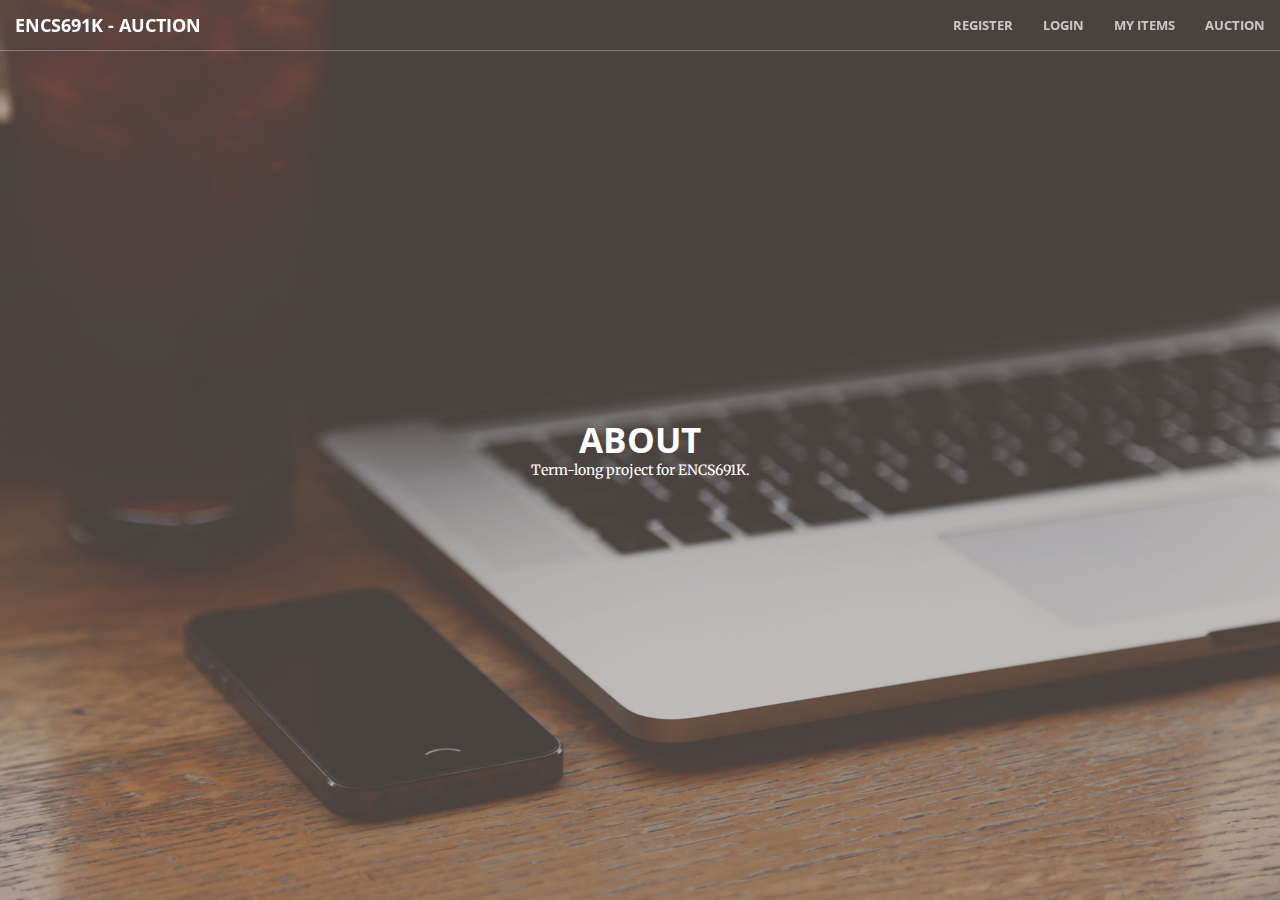
==== auction/AuctionService/WebContent/index.html @ db0f1461 "AuctionService init commit" ====
<!DOCTYPE html>
<html lang="en">

<head>

<meta charset="utf-8">
<meta http-equiv="X-UA-Compatible" content="IE=edge">
<meta name="viewport" content="width=device-width, initial-scale=1">
<meta name="description" content="">
<meta name="author" content="">

<title>ENCS691K - Auction</title>

<!-- Bootstrap Core CSS -->
<link rel="stylesheet" href="css/bootstrap.min.css" type="text/css">

<!-- Custom Fonts -->
<link
	href='http://fonts.googleapis.com/css?family=Open+Sans:300italic,400italic,600italic,700italic,800italic,400,300,600,700,800'
	rel='stylesheet' type='text/css'>
<link
	href='http://fonts.googleapis.com/css?family=Merriweather:400,300,300italic,400italic,700,700italic,900,900italic'
	rel='stylesheet' type='text/css'>
<link rel="stylesheet" href="font-awesome/css/font-awesome.min.css"
	type="text/css">

<!-- Plugin CSS -->
<link rel="stylesheet" href="css/animate.min.css" type="text/css">

<!-- Custom CSS -->
<link rel="stylesheet" href="css/creative.css" type="text/css">

<!-- Style -->
<link rel="stylesheet" href="css/style.css" type="text/css">

<!-- HTML5 Shim and Respond.js IE8 support of HTML5 elements and media queries -->
<!-- WARNING: Respond.js doesn't work if you view the page via file:// -->
<!--[if lt IE 9]>
        <script src="https://oss.maxcdn.com/libs/html5shiv/3.7.0/html5shiv.js"></script>
        <script src="https://oss.maxcdn.com/libs/respond.js/1.4.2/respond.min.js"></script>
    <![endif]-->








<style>
table { 
color: #333;
font-family: Helvetica, Arial, sans-serif;
width: 640px; 
border-collapse: 
collapse; border-spacing: 0; 
}

td, th { 
border: 1px solid transparent; /* No more visible border */
height: 30px; 
transition: all 0.3s;  /* Simple transition for hover effect */
}

th {
background: #DFDFDF;  /* Darken header a bit */
font-weight: bold;
text-align: center;
}

td {
background: #FAFAFA;
text-align: center;
}

/* Cells in even rows (2,4,6...) are one color */ 
tr:nth-child(even) td { background: #F1F1F1; }   

/* Cells in odd rows (1,3,5...) are another (excludes header cells)  */ 
tr:nth-child(odd) td { background: #FEFEFE; }  

tr td:hover { background: #666; color: #FFF; } /* Hover cell effect! */
</style>


</head>

<body id="page-top">

	<nav id="mainNav" class="navbar navbar-default navbar-fixed-top">
		<div class="container-fluid">
			<!-- Brand and toggle get grouped for better mobile display -->
			<div class="navbar-header">
				<button type="button" class="navbar-toggle collapsed"
					data-toggle="collapse" data-target="#bs-example-navbar-collapse-1">
					<span class="sr-only">Toggle navigation</span> <span
						class="icon-bar"></span> <span class="icon-bar"></span> <span
						class="icon-bar"></span>
				</button>
				<a class="navbar-brand page-scroll" href="#page-top"
					onclick="toggleSectionDivs('about')">ENCS691K - Auction</a>
			</div>

			<!-- Collect the nav links, forms, and other content for toggling -->
			<div class="collapse navbar-collapse"
				id="bs-example-navbar-collapse-1">
				<ul class="nav navbar-nav navbar-right">
					<li id="closeaccountMenu" style="display:none;"><a class="page-scroll" href="#closeacount"
						onclick="toggleSectionDivs('closeaccount')">Close Account</a></li>
					<li id="registerMenu"><a class="page-scroll" href="#regiter"
						onclick="toggleSectionDivs('register')">Register</a></li>
					<li id="loginMenu"><a class="page-scroll" href="#login"
						onclick="toggleSectionDivs('login')">Login</a></li>
					<li id="logoutMenu" style="display:none;"><a class="page-scroll" href="#logout"
						onclick="toggleSectionDivs('logout')">Logout</a></li>
					<li id="myitemsMenu"><a class="page-scroll" href="#myitems"
						onclick="toggleSectionDivs('my_items')">My Items</a></li>
					<li id="auctionMenu"><a class="page-scroll" href="#auction"
						onclick="toggleSectionDivs('auction')">Auction</a></li>
				</ul>
			</div>
			<!-- /.navbar-collapse -->
		</div>
		<!-- /.container-fluid -->
	</nav>

	<header>
		<div class="header-content">
			<div class="header-content-inner">

				<div class="all">

					<div class="section" id="about">
						<h1>About</h1>
						Term-long project for ENCS691K.
					</div>

					<div class="section" id="register">
						<h1>Register</h1>
						<form id="registerFrm" action="http://localhost:8080/register"
							method="post">
							<div class="form-group">
								<lable>Name: </lable>
								<input class="form-control" id="regName" type="text" name="name" />
								<br />
								<lable>Username: </lable>
								<input class="form-control" id="regUsername" type="text"
									name="username" /> <br />
								<lable>Password: </lable>
								<input class="form-control" id="regPassword" type="text"
									name="password" /> <br /> <input class="form-control"
									id="registerBtn" type="button" value="Register">
							</div>
						</form>
					</div>

					<div class="section" id="login">
						<h1>Login</h1>
						<form id="loginFrm">
							<div class="form-group">
								<lable>Username: </lable>
								<input class="form-control" id="loginUsername" type="text"
									name="username" /> <br />
								<lable>Password: </lable>
								<input class="form-control" id="loginPassword" type="text"
									name="password" /> <br /> <input class="form-control"
									id="loginBtn" type="button" value="Login" />
							</div>
						</form>
					</div>

					<div class="section" id="my_items">
						<h1>My Items</h1>
						<form id="newprodFrm">
							<div class="form-group">
								<lable>Name: </lable>
								<input class="form-control" id="newprodName" type="text"
									name="name" /> <br />
								<lable>Base Price: </lable>
								<input class="form-control" id="newprodBasePrice" type="text"
									name="basePrice" /> <br /> <input class="form-control"
									id="newprodBtn" type="button" value="Save" />
							</div>
						</form>
					
					<ul id="prodList"></ul>
					<table id="prodTable" style="width:100%;">
<tr>
    <th>Name</th>
    <th>Base Price</th>
    <th>Auction</th>
</tr>
<tr class="datarecord">
    <td>Apples</td>
    <td>Carrots</td>
    <td>Steak</td>
</tr>
</table>
					</div>

					<div class="section" id="auction">
						<h1>Auction</h1>
					</div>


				</div>



			</div>
		</div>
	</header>


	<!-- jQuery -->
	<script src="js/jquery.js"></script>

	<!-- Bootstrap Core JavaScript -->
	<script src="js/bootstrap.min.js"></script>

	<!-- Plugin JavaScript -->
	<script src="js/jquery.easing.min.js"></script>
	<script src="js/jquery.fittext.js"></script>
	<script src="js/wow.min.js"></script>

	<!-- Custom Theme JavaScript -->
	<script src="js/creative.js"></script>

	<!-- Custom Theme JavaScript -->
	<script src="js/scripts.js"></script>

	<script src="js/main-user.js"></script>
	<script src="js/main-prod.js"></script>

</body>

</html>
---- auction/AuctionService/WebContent/css/creative.css ----
/*!
 * Start Bootstrap - Creative Bootstrap Theme (http://startbootstrap.com)
 * Code licensed under the Apache License v2.0.
 * For details, see http://www.apache.org/licenses/LICENSE-2.0.
 */

html,
body {
    width: 100%;
    height: 100%;
}

body {
    font-family: Merriweather,'Helvetica Neue',Arial,sans-serif;
}

hr {
    max-width: 50px;
    border-color: #f05f40;
    border-width: 3px;
}

hr.light {
    border-color: #fff;
}

a {
    color: #f05f40;
    -webkit-transition: all .35s;
    -moz-transition: all .35s;
    transition: all .35s;
}

a:hover,
a:focus {
    color: #eb3812;
}

h1,
h2,
h3,
h4,
h5,
h6 {
    font-family: 'Open Sans','Helvetica Neue',Arial,sans-serif;
}

p {
    margin-bottom: 20px;
    font-size: 16px;
    line-height: 1.5;
}

.bg-primary {
    background-color: #f05f40;
}

.bg-dark {
    color: #fff;
    background-color: #222;
}

.text-faded {
    color: rgba(255,255,255,.7);
}

section {
    padding: 100px 0;
}

aside {
    padding: 50px 0;
}

.no-padding {
    padding: 0;
}

.navbar-default {
    border-color: rgba(34,34,34,.05);
    font-family: 'Open Sans','Helvetica Neue',Arial,sans-serif;
    background-color: #fff;
    -webkit-transition: all .35s;
    -moz-transition: all .35s;
    transition: all .35s;
}

.navbar-default .navbar-header .navbar-brand {
    text-transform: uppercase;
    font-family: 'Open Sans','Helvetica Neue',Arial,sans-serif;
    font-weight: 700;
    color: #f05f40;
}

.navbar-default .navbar-header .navbar-brand:hover,
.navbar-default .navbar-header .navbar-brand:focus {
    color: #eb3812;
}

.navbar-default .nav > li>a,
.navbar-default .nav>li>a:focus {
    text-transform: uppercase;
    font-size: 13px;
    font-weight: 700;
    color: #222;
}

.navbar-default .nav > li>a:hover,
.navbar-default .nav>li>a:focus:hover {
    color: #f05f40;
}

.navbar-default .nav > li.active>a,
.navbar-default .nav>li.active>a:focus {
    color: #f05f40!important;
    background-color: transparent;
}

.navbar-default .nav > li.active>a:hover,
.navbar-default .nav>li.active>a:focus:hover {
    background-color: transparent;
}

@media(min-width:768px) {
    .navbar-default {
        border-color: rgba(255,255,255,.3);
        background-color: transparent;
    }

    .navbar-default .navbar-header .navbar-brand {
        color: rgba(255,255,255,.7);
    }

    .navbar-default .navbar-header .navbar-brand:hover,
    .navbar-default .navbar-header .navbar-brand:focus {
        color: #fff;
    }

    .navbar-default .nav > li>a,
    .navbar-default .nav>li>a:focus {
        color: rgba(255,255,255,.7);
    }

    .navbar-default .nav > li>a:hover,
    .navbar-default .nav>li>a:focus:hover {
        color: #fff;
    }

    .navbar-default.affix {
        border-color: rgba(34,34,34,.05);
        background-color: #fff;
    }

    .navbar-default.affix .navbar-header .navbar-brand {
        font-size: 14px;
        color: #f05f40;
    }

    .navbar-default.affix .navbar-header .navbar-brand:hover,
    .navbar-default.affix .navbar-header .navbar-brand:focus {
        color: #eb3812;
    }

    .navbar-default.affix .nav > li>a,
    .navbar-default.affix .nav>li>a:focus {
        color: #222;
    }

    .navbar-default.affix .nav > li>a:hover,
    .navbar-default.affix .nav>li>a:focus:hover {
        color: #f05f40;
    }
}

header {
    position: relative;
    width: 100%;
    min-height: auto;
    text-align: center;
    color: #fff;
    background-image: url(../img/header.jpg);
    background-position: center;
    -webkit-background-size: cover;
    -moz-background-size: cover;
    background-size: cover;
    -o-background-size: cover;
}

header .header-content {
    position: relative;
    width: 100%;
    padding: 100px 15px;
    text-align: center;
}

header .header-content .header-content-inner h1 {
    margin-top: 0;
    margin-bottom: 0;
    text-transform: uppercase;
    font-weight: 700;
}

header .header-content .header-content-inner hr {
    margin: 30px auto;
}

header .header-content .header-content-inner p {
    margin-bottom: 50px;
    font-size: 16px;
    font-weight: 300;
    color: rgba(255,255,255,.7);
}

@media(min-width:768px) {
    header {
        min-height: 100%;
    }

    header .header-content {
        position: absolute;
        top: 50%;
        padding: 0 50px;
        -webkit-transform: translateY(-50%);
        -ms-transform: translateY(-50%);
        transform: translateY(-50%);
    }

    header .header-content .header-content-inner {
        margin-right: auto;
        margin-left: auto;
        max-width: 1000px;
    }

    header .header-content .header-content-inner p {
        margin-right: auto;
        margin-left: auto;
        max-width: 80%;
        font-size: 18px;
    }
}

.section-heading {
    margin-top: 0;
}

.service-box {
    margin: 50px auto 0;
    max-width: 400px;
}

@media(min-width:992px) {
    .service-box {
        margin: 20px auto 0;
    }
}

.service-box p {
    margin-bottom: 0;
}

.portfolio-box {
    display: block;
    position: relative;
    margin: 0 auto;
    max-width: 650px;
}

.portfolio-box .portfolio-box-caption {
    display: block;
    position: absolute;
    bottom: 0;
    width: 100%;
    height: 100%;
    text-align: center;
    color: #fff;
    opacity: 0;
    background: rgba(240,95,64,.9);
    -webkit-transition: all .35s;
    -moz-transition: all .35s;
    transition: all .35s;
}

.portfolio-box .portfolio-box-caption .portfolio-box-caption-content {
    position: absolute;
    top: 50%;
    width: 100%;
    text-align: center;
    transform: translateY(-50%);
}

.portfolio-box .portfolio-box-caption .portfolio-box-caption-content .project-category,
.portfolio-box .portfolio-box-caption .portfolio-box-caption-content .project-name {
    padding: 0 15px;
    font-family: 'Open Sans','Helvetica Neue',Arial,sans-serif;
}

.portfolio-box .portfolio-box-caption .portfolio-box-caption-content .project-category {
    text-transform: uppercase;
    font-size: 14px;
    font-weight: 600;
}

.portfolio-box .portfolio-box-caption .portfolio-box-caption-content .project-name {
    font-size: 18px;
}

.portfolio-box:hover .portfolio-box-caption {
    opacity: 1;
}

@media(min-width:768px) {
    .portfolio-box .portfolio-box-caption .portfolio-box-caption-content .project-category {
        font-size: 16px;
    }

    .portfolio-box .portfolio-box-caption .portfolio-box-caption-content .project-name {
        font-size: 22px;
    }
}

.call-to-action h2 {
    margin: 0 auto 20px;
}

.text-primary {
    color: #f05f40;
}

.no-gutter > [class*=col-] {
    padding-right: 0;
    padding-left: 0;
}

.btn-default {
    border-color: #fff;
    color: #222;
    background-color: #fff;
    -webkit-transition: all .35s;
    -moz-transition: all .35s;
    transition: all .35s;
}

.btn-default:hover,
.btn-default:focus,
.btn-default.focus,
.btn-default:active,
.btn-default.active,
.open > .dropdown-toggle.btn-default {
    border-color: #ededed;
    color: #222;
    background-color: #f2f2f2;
}

.btn-default:active,
.btn-default.active,
.open > .dropdown-toggle.btn-default {
    background-image: none;
}

.btn-default.disabled,
.btn-default[disabled],
fieldset[disabled] .btn-default,
.btn-default.disabled:hover,
.btn-default[disabled]:hover,
fieldset[disabled] .btn-default:hover,
.btn-default.disabled:focus,
.btn-default[disabled]:focus,
fieldset[disabled] .btn-default:focus,
.btn-default.disabled.focus,
.btn-default[disabled].focus,
fieldset[disabled] .btn-default.focus,
.btn-default.disabled:active,
.btn-default[disabled]:active,
fieldset[disabled] .btn-default:active,
.btn-default.disabled.active,
.btn-default[disabled].active,
fieldset[disabled] .btn-default.active {
    border-color: #fff;
    background-color: #fff;
}

.btn-default .badge {
    color: #fff;
    background-color: #222;
}

.btn-primary {
    border-color: #f05f40;
    color: #fff;
    background-color: #f05f40;
    -webkit-transition: all .35s;
    -moz-transition: all .35s;
    transition: all .35s;
}

.btn-primary:hover,
.btn-primary:focus,
.btn-primary.focus,
.btn-primary:active,
.btn-primary.active,
.open > .dropdown-toggle.btn-primary {
    border-color: #ed431f;
    color: #fff;
    background-color: #ee4b28;
}

.btn-primary:active,
.btn-primary.active,
.open > .dropdown-toggle.btn-primary {
    background-image: none;
}

.btn-primary.disabled,
.btn-primary[disabled],
fieldset[disabled] .btn-primary,
.btn-primary.disabled:hover,
.btn-primary[disabled]:hover,
fieldset[disabled] .btn-primary:hover,
.btn-primary.disabled:focus,
.btn-primary[disabled]:focus,
fieldset[disabled] .btn-primary:focus,
.btn-primary.disabled.focus,
.btn-primary[disabled].focus,
fieldset[disabled] .btn-primary.focus,
.btn-primary.disabled:active,
.btn-primary[disabled]:active,
fieldset[disabled] .btn-primary:active,
.btn-primary.disabled.active,
.btn-primary[disabled].active,
fieldset[disabled] .btn-primary.active {
    border-color: #f05f40;
    background-color: #f05f40;
}

.btn-primary .badge {
    color: #f05f40;
    background-color: #fff;
}

.btn {
    border: 0;
    border-radius: 300px;
    text-transform: uppercase;
    font-family: 'Open Sans','Helvetica Neue',Arial,sans-serif;
    font-weight: 700;
}

.btn-xl {
    padding: 15px 30px;
}

::-moz-selection {
    text-shadow: none;
    color: #fff;
    background: #222;
}

::selection {
    text-shadow: none;
    color: #fff;
    background: #222;
}

img::selection {
    color: #fff;
    background: 0 0;
}

img::-moz-selection {
    color: #fff;
    background: 0 0;
}

body {
    webkit-tap-highlight-color: #222;
}
---- auction/AuctionService/WebContent/css/style.css ----
div.section{
	display:none;
}

div.form-group{
	width:300px;
	margin: 0 auto;
}
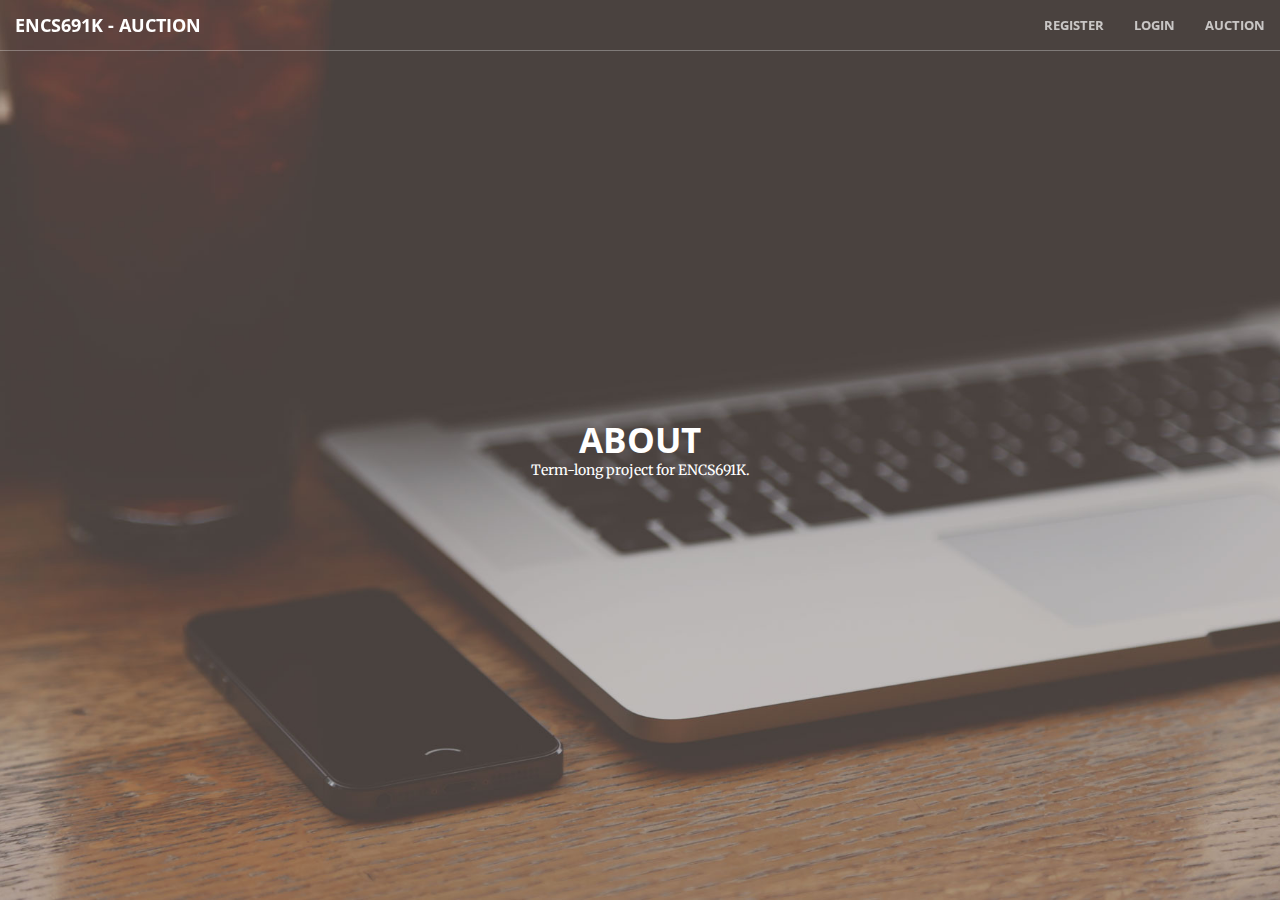
==== commit c3ff08d4: "auction" ====
--- a/auction/AuctionService/WebContent/index.html
+++ b/auction/AuctionService/WebContent/index.html
@@ -123,7 +123,6 @@
 		</div>
 		<!-- /.container-fluid -->
 	</nav>
-
 	<header>
 		<div class="header-content">
 			<div class="header-content-inner">
